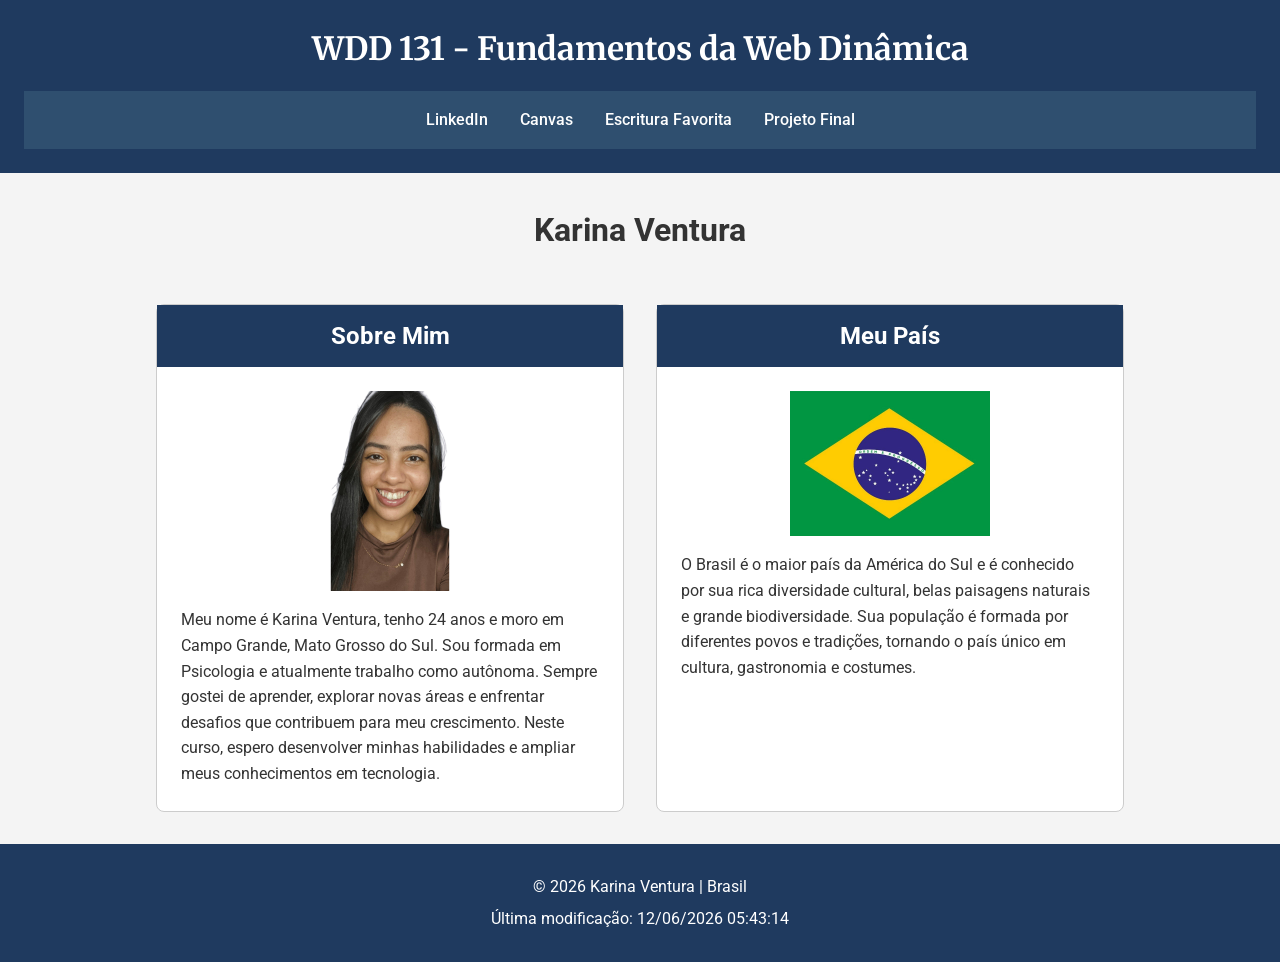
==== index.html @ 5dd4acc5 "Complete WDD 131 home page" ====
<!DOCTYPE html>
<html lang="pt-BR">

<head>
    <meta charset="UTF-8">
    <meta name="viewport" content="width=device-width, initial-scale=1.0">
    <title>WDD 131 - Fundamentos da Web Dinâmica - Karina Ventura</title>
    <meta name="description"
        content="WDD 131 - Fundamentos da Web Dinâmica. Karina Evelyn Ventura de Oliveira. Página inicial do curso de Karina Ventura com apresentação pessoal, informações sobre meu país, recursos do curso e projeto final.">
    <meta name="author" content="Karina Ventura">
    <link rel="preconnect" href="https://fonts.googleapis.com">
    <link rel="preconnect" href="https://fonts.gstatic.com" crossorigin>
    <link href="https://fonts.googleapis.com/css2?family=Roboto:wght@300;400;500;700&family=Merriweather:wght@700&display=swap"
        rel="stylesheet">
    <link rel="stylesheet" href="estilos/base.css">
    <script src="scripts/obterdatas.js" defer></script>

</head>

<body>

    <header>

        <h1>WDD 131 - Fundamentos da Web Dinâmica</h1>

        <nav>

            <a href="https://www.linkedin.com/in/karina-evelyn-ventura-de-oliveira-9942063a8" target="_blank">LinkedIn</a>

            <a href="https://byupw.instructure.com/" target="_blank">Canvas</a>

            <a href="https://www.churchofjesuschrist.org/study/scriptures/nt/matt/25?lang=por&id=p20-p23#p20" target="_blank">Escritura Favorita</a>

            <a href="#">Projeto Final</a>

        </nav>

    </header>

    <main>

        <h1>Karina Ventura</h1>

        <section class="card">

            <h2>Sobre Mim</h2>

            <img src="imagens/perfil.jpg" alt="Foto de Karina">

            <p>
                Meu nome é Karina Ventura, tenho 24 anos e moro em Campo Grande, Mato Grosso do Sul. Sou formada em Psicologia e atualmente trabalho como autônoma. Sempre gostei de aprender, explorar novas áreas e enfrentar desafios que contribuem para meu crescimento. Neste curso, espero desenvolver minhas habilidades e ampliar meus conhecimentos em tecnologia.
            </p>

        </section>

        <section class="card">

            <h2>Meu País</h2>

            <img src="imagens/bandeira.jpg" alt="Bandeira do Brasil">

            <p>
                O Brasil é o maior país da América do Sul e é conhecido por sua rica diversidade cultural, belas paisagens naturais e grande biodiversidade. Sua população é formada por diferentes povos e tradições, tornando o país único em cultura, gastronomia e costumes.
            </p>

        </section>

    </main>

    <footer>

        <p>
            &copy;
            <span id="anoAtual"></span>
            Karina Ventura | Brasil
        </p>

        <p id="ultimaModificacao"></p>

    </footer>

</body>

</html>
---- estilos/base.css ----
* {
    margin: 0;
    padding: 0;
    box-sizing: border-box;
}

body {
    font-family: "Roboto", sans-serif;
    background-color: #f4f4f4;
    color: #333;
    line-height: 1.6;
}

header {
    background-color: #1f3a5f;
    color: white;
    text-align: center;
    padding: 1.5rem;
}

header h1 {
    font-family: "Merriweather", serif;
    margin-bottom: 1rem;
}

nav {
    display: flex;
    justify-content: center;
    gap: 2rem;
    background-color: #2f4f6f;
    padding: 1rem;
}

nav a {
    color: white;
    text-decoration: none;
    font-weight: 500;
}

nav a:hover {
    text-decoration: underline;
}

main {
    max-width: 1000px;
    margin: 2rem auto;
    display: grid;
    grid-template-columns: 1fr 1fr;
    gap: 2rem;
    padding: 0 1rem;
}

main h1 {
    grid-column: 1 / 3;
    text-align: center;
    margin-bottom: 1rem;
}

.card {
    background-color: white;
    border: 1px solid #ccc;
    border-radius: 8px;
    padding: 1.5rem;
}

.card h2 {
    background-color: #1f3a5f;
    color: white;
    text-align: center;
    padding: .75rem;
    margin: -1.5rem -1.5rem 1.5rem -1.5rem;
}

.card img {
    display: block;
    width: 200px;
    margin: 0 auto 1rem;
}

footer {
    background-color: #1f3a5f;
    color: white;
    text-align: center;
    padding: 1.5rem;
}

footer p {
    margin: .4rem 0;
}
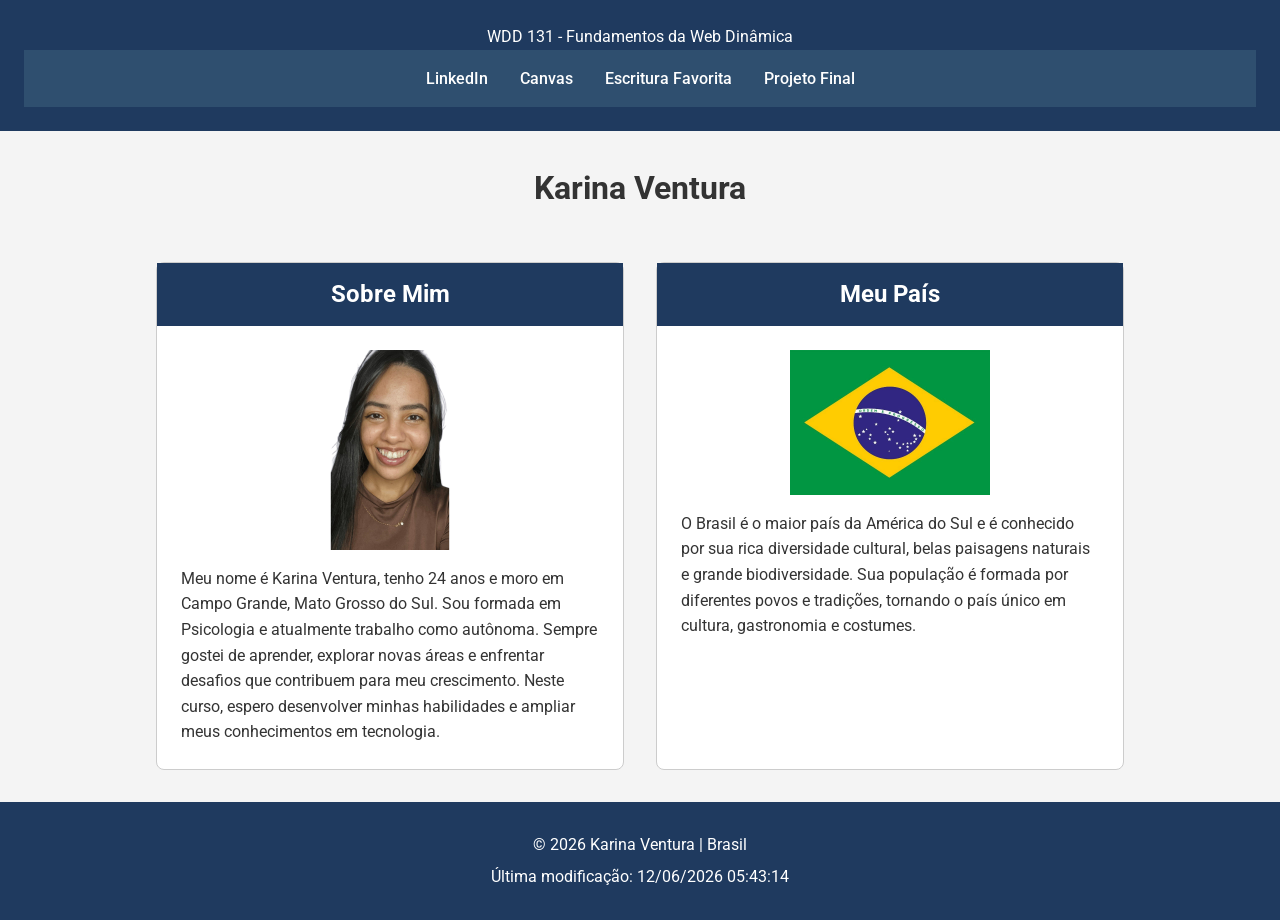
==== commit 9a383cc6: "Correção da Página Inicial" ====
--- a/index.html
+++ b/index.html
@@ -6,7 +6,7 @@
     <meta name="viewport" content="width=device-width, initial-scale=1.0">
     <title>WDD 131 - Fundamentos da Web Dinâmica - Karina Ventura</title>
     <meta name="description"
-        content="WDD 131 - Fundamentos da Web Dinâmica. Karina Evelyn Ventura de Oliveira. Página inicial do curso de Karina Ventura com apresentação pessoal, informações sobre meu país, recursos do curso e projeto final.">
+        content="WDD 131 - Fundamentos da Web Dinâmica. Karina Ventura. Página inicial do curso com apresentação pessoal, recursos do curso e projeto final.">
     <meta name="author" content="Karina Ventura">
     <link rel="preconnect" href="https://fonts.googleapis.com">
     <link rel="preconnect" href="https://fonts.gstatic.com" crossorigin>
@@ -21,7 +21,9 @@
 
     <header>
 
-        <h1>WDD 131 - Fundamentos da Web Dinâmica</h1>
+         <span id="course-title">
+        WDD 131 - Fundamentos da Web Dinâmica
+    </span>
 
         <nav>
 
